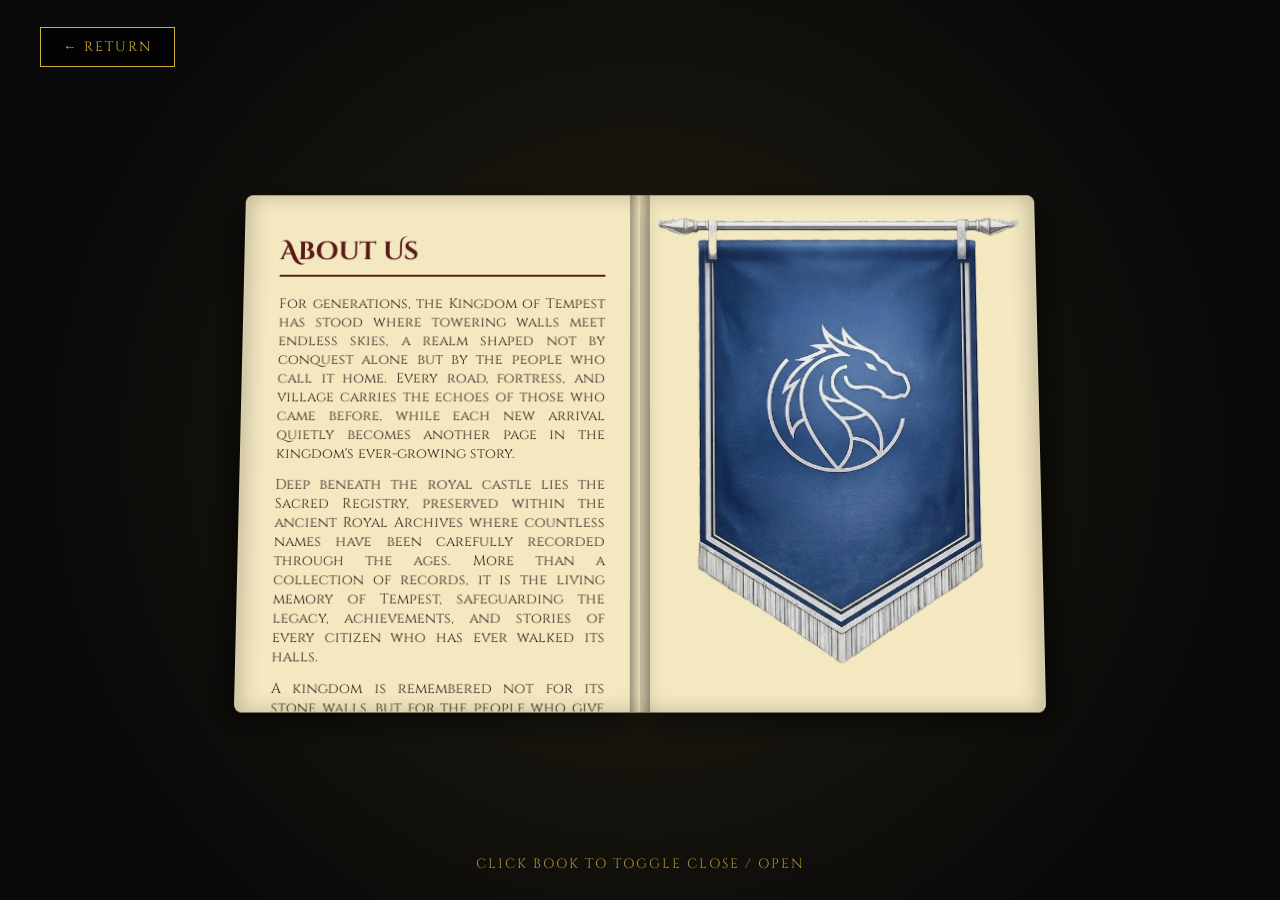
==== about.html @ 8182f332 "added about us page" ====
<!DOCTYPE html>
<html lang="en">

<head>
    <meta charset="UTF-8">
    <meta name="viewport" content="width=device-width, initial-scale=1.0">
    <title>About Us - Kingdom of Tempest</title>
    <link
        href="https://fonts.googleapis.com/css2?family=Cinzel+Decorative:wght@700&family=Cinzel:wght@400;700&display=swap"
        rel="stylesheet">
    <style>
        :root {
            --primary-gold: #d4af37;
            --bg-dark: #0a0a0a;
            --book-cover: #1a1410;
            --page-bg: #f4e8c1;
            --text-dark: #2b2219;
        }

        * {
            box-sizing: border-box;
            margin: 0;
            padding: 0;
        }

        body,
        html {
            width: 100%;
            height: 100%;
            background-color: var(--bg-dark);
            font-family: 'Cinzel', serif;
            overflow: hidden;
            display: flex;
            justify-content: center;
            align-items: center;
            perspective: 1800px;
        }

        /* Ambient Glow Background */
        .ambient-bg {
            position: absolute;
            top: 0;
            left: 0;
            width: 100%;
            height: 100%;
            background: radial-gradient(circle at center, rgba(212, 175, 55, 0.12) 0%, rgba(10, 10, 10, 0.98) 75%);
            z-index: 1;
        }

        /* Responsive Back Button */
        .back-btn {
            position: fixed;
            top: clamp(15px, 3vh, 30px);
            left: clamp(15px, 4vw, 40px);
            z-index: 100;
            color: var(--primary-gold);
            text-decoration: none;
            border: 1px solid var(--primary-gold);
            padding: clamp(6px, 1.2vh, 10px) clamp(12px, 2vw, 22px);
            font-size: clamp(0.7rem, 1.2vw, 0.85rem);
            letter-spacing: 2px;
            text-transform: uppercase;
            background: rgba(0, 0, 0, 0.7);
            backdrop-filter: blur(5px);
            transition: all 0.3s ease;
        }

        .back-btn:hover {
            background: var(--primary-gold);
            color: var(--bg-dark);
            box-shadow: 0 0 15px rgba(212, 175, 55, 0.5);
        }

        /* Responsive Hint Text */
        .hint-text {
            position: fixed;
            bottom: clamp(15px, 3vh, 30px);
            z-index: 100;
            color: var(--primary-gold);
            font-size: clamp(0.65rem, 1.2vw, 0.85rem);
            letter-spacing: 2px;
            text-transform: uppercase;
            opacity: 0.8;
            pointer-events: none;
            text-align: center;
            width: 90%;
            animation: pulse 2s infinite ease-in-out;
        }

        @keyframes pulse {

            0%,
            100% {
                opacity: 0.4;
            }

            50% {
                opacity: 0.9;
            }
        }

        /* 3D BOOK CONTAINER - FLUID RESPONSIVE SIZING */
        .book-wrapper {
            position: relative;
            width: min(800px, 92vw);
            height: min(520px, 62vh);
            z-index: 10;
            transform-style: preserve-3d;
            transition: transform 1.2s cubic-bezier(0.25, 1, 0.5, 1);
            cursor: pointer;
        }

        /* Percentage-based offset keeps centering precise on all screens */
        .book-wrapper.closed {
            transform: translateX(-25%) rotateX(10deg);
        }

        .book-wrapper.open {
            transform: translateX(0) rotateX(6deg);
        }

        .book {
            position: relative;
            width: 100%;
            height: 100%;
            transform-style: preserve-3d;
        }

        /* RIGHT PAGE (Page 2: Banner) */
        .page-right {
            position: absolute;
            right: 0;
            top: 0;
            width: 50%;
            height: 100%;
            background: var(--page-bg);
            border-radius: 0 8px 8px 0;
            box-shadow: inset -5px 0 20px rgba(0, 0, 0, 0.2), 10px 10px 30px rgba(0, 0, 0, 0.6);
            overflow: hidden;
            border: 1px solid #dcd0ab;
            border-left: none;
        }

        .banner-img {
            width: 100%;
            height: 100%;
            object-fit: cover;
            display: block;
        }

        /* FLIPPING COVER & LEFT PAGE */
        .flipper {
            position: absolute;
            right: 0;
            top: 0;
            width: 50%;
            height: 100%;
            transform-origin: left center;
            transform-style: preserve-3d;
            transition: transform 1.3s cubic-bezier(0.4, 0, 0.2, 1);
            z-index: 20;
        }

        .book-wrapper.open .flipper {
            transform: rotateY(-180deg);
        }

        /* FRONT COVER (Closed View) */
        .cover-front {
            position: absolute;
            width: 100%;
            height: 100%;
            top: 0;
            left: 0;
            background: var(--book-cover);
            border: 2px solid var(--primary-gold);
            border-radius: 0 8px 8px 0;
            backface-visibility: hidden;
            display: flex;
            flex-direction: column;
            justify-content: center;
            align-items: center;
            padding: clamp(12px, 2.5vw, 30px);
            box-shadow: inset 0 0 50px rgba(0, 0, 0, 0.9), 15px 15px 35px rgba(0, 0, 0, 0.7);
        }

        .cover-border {
            border: 1px dashed rgba(212, 175, 55, 0.5);
            padding: clamp(15px, 3vw, 40px) clamp(10px, 2vw, 20px);
            text-align: center;
            width: 85%;
            height: 85%;
            display: flex;
            flex-direction: column;
            justify-content: center;
            align-items: center;
        }

        .cover-title {
            font-family: 'Cinzel Decorative', serif;
            font-size: clamp(1.1rem, 3.5vw, 2rem);
            color: var(--primary-gold);
            letter-spacing: clamp(2px, 1vw, 6px);
            margin-bottom: 8px;
            text-shadow: 0 0 10px rgba(212, 175, 55, 0.4);
        }

        .cover-sub {
            font-size: clamp(0.55rem, 1.2vw, 0.8rem);
            color: #aaa;
            letter-spacing: 2px;
            text-transform: uppercase;
        }

        /* LEFT PAGE (Open View: About Us Content) */
        .cover-back {
            position: absolute;
            width: 100%;
            height: 100%;
            top: 0;
            left: 0;
            background: var(--page-bg);
            border-radius: 8px 0 0 8px;
            transform: rotateY(180deg);
            backface-visibility: hidden;
            padding: clamp(16px, 3.5vw, 40px) clamp(14px, 3vw, 35px);
            color: var(--text-dark);
            box-shadow: inset 5px 0 20px rgba(0, 0, 0, 0.2), -10px 10px 30px rgba(0, 0, 0, 0.6);
            border: 1px solid #dcd0ab;
            border-right: none;
            overflow-y: auto;
        }

        /* Custom Scrollbar for text page on smaller screens */
        .cover-back::-webkit-scrollbar {
            width: 4px;
        }

        .cover-back::-webkit-scrollbar-thumb {
            background: rgba(90, 25, 25, 0.4);
            border-radius: 4px;
        }

        .book-title {
            font-family: 'Cinzel Decorative', serif;
            font-size: clamp(1.1rem, 2.5vw, 1.6rem);
            color: #5a1919;
            margin-bottom: clamp(10px, 2vh, 20px);
            border-bottom: 2px solid #5a1919;
            padding-bottom: 6px;
        }

        .book-para {
            font-size: clamp(0.72rem, 1.3vw, 0.88rem);
            line-height: clamp(1.4, 2vw, 1.8);
            text-align: justify;
            margin-bottom: 12px;
            color: #33281e;
        }

        /* Spine Shadow */
        .spine-shadow {
            position: absolute;
            left: 50%;
            top: 0;
            width: 20px;
            height: 100%;
            transform: translateX(-50%);
            background: linear-gradient(to right, rgba(0, 0, 0, 0.35) 0%, rgba(0, 0, 0, 0) 50%, rgba(0, 0, 0, 0.35) 100%);
            z-index: 30;
            pointer-events: none;
        }

        /* Fine-tuning for small mobile portrait screens */
        @media (max-width: 600px) {
            .book-wrapper {
                height: min(380px, 50vh);
            }

            .book-wrapper.closed {
                transform: translateX(-25%) scale(0.95) rotateX(8deg);
            }

            .book-wrapper.open {
                transform: translateX(0) scale(0.95) rotateX(4deg);
            }
        }
    </style>
</head>

<body>

    <div class="ambient-bg"></div>
    <a href="index2.html" class="back-btn">&#8592; Return</a>

    <div class="hint-text" id="hintText">Click Book to Toggle Close / Open</div>

    <div class="book-wrapper closed" id="bookWrapper">
        <div class="book">
            <!-- Central Spine Shadow -->
            <div class="spine-shadow"></div>

            <!-- Static Right Page (Banner) -->
            <div class="page-right">
                <img src="tempest.png" alt="Tempest Banner" class="banner-img">
            </div>

            <!-- Flipping Cover / Left Page -->
            <div class="flipper">
                <!-- Front Cover -->
                <div class="cover-front">
                    <div class="cover-border">
                        <div class="cover-title">TEMPEST</div>
                        <div class="cover-sub">Grimoire of Lore</div>
                    </div>
                </div>

                <!-- Left Page (Text Content) -->
                <div class="cover-back">
                    <h2 class="book-title">About Us</h2>
                    <p class="book-para">
                        For generations, the Kingdom of Tempest has stood where towering walls meet endless skies, a
                        realm shaped not by conquest alone but by the people who call it home. Every road, fortress, and
                        village carries the echoes of those who came before, while each new arrival quietly becomes
                        another page in the kingdom's ever-growing story. </p>
                    <p class="book-para">
                        Deep beneath the royal castle lies the Sacred Registry, preserved within the ancient Royal
                        Archives where countless names have been carefully recorded through the ages. More than a
                        collection of records, it is the living memory of Tempest, safeguarding the legacy,
                        achievements, and stories of every citizen who has ever walked its halls. </p>
                    <p class="book-para">
                        A kingdom is remembered not for its stone walls, but for the people who give those walls
                        meaning. As Tempest continues to grow, every name entered into the Sacred Registry becomes part
                        of a legacy that will endure for generations, ensuring that no contribution, no journey, and no
                        story is ever forgotten. </p>
                </div>
            </div>
        </div>
    </div>

    <script>
        const bookWrapper = document.getElementById('bookWrapper');

        // Automatically open book after loading
        window.addEventListener('DOMContentLoaded', () => {
            setTimeout(() => {
                bookWrapper.classList.remove('closed');
                bookWrapper.classList.add('open');
            }, 500);
        });

        // Click feature to open & close book anytime
        bookWrapper.addEventListener('click', () => {
            if (bookWrapper.classList.contains('open')) {
                bookWrapper.classList.remove('open');
                bookWrapper.classList.add('closed');
            } else {
                bookWrapper.classList.remove('closed');
                bookWrapper.classList.add('open');
            }
        });
    </script>
</body>

</html>
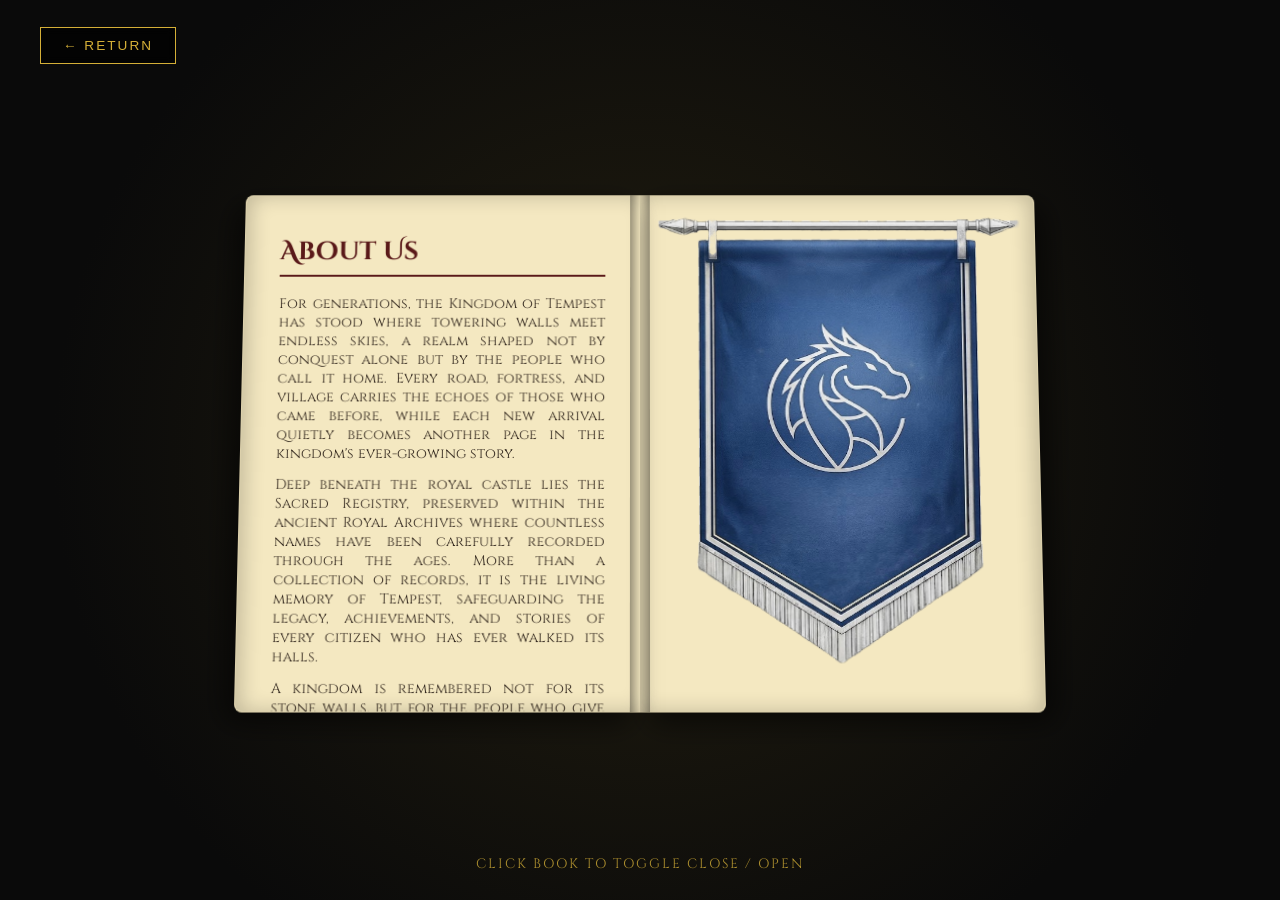
==== commit e89f88a2: "Added Journey.html & changes that i forgot" ====
--- a/about.html
+++ b/about.html
@@ -287,11 +287,11 @@
         }
     </style>
 </head>
-
+<!-- This is an HTML comment -->
 <body>
 
     <div class="ambient-bg"></div>
-    <a href="index2.html" class="back-btn">&#8592; Return</a>
+    <button onclick="smartReturn()" class="back-btn">&#8592; Return</button>
 
     <div class="hint-text" id="hintText">Click Book to Toggle Close / Open</div>
 
@@ -359,6 +359,15 @@
                 bookWrapper.classList.add('open');
             }
         });
+        function smartReturn() {
+    // Check if the user has history within your site
+    if (document.referrer && document.referrer.indexOf(window.location.hostname) !== -1) {
+        window.history.back();
+    } else {
+        // Fallback to home page if they opened the page directly
+        window.location.href = 'index.html'; // Change to your actual home page URL
+    }
+}
     </script>
 </body>
 
